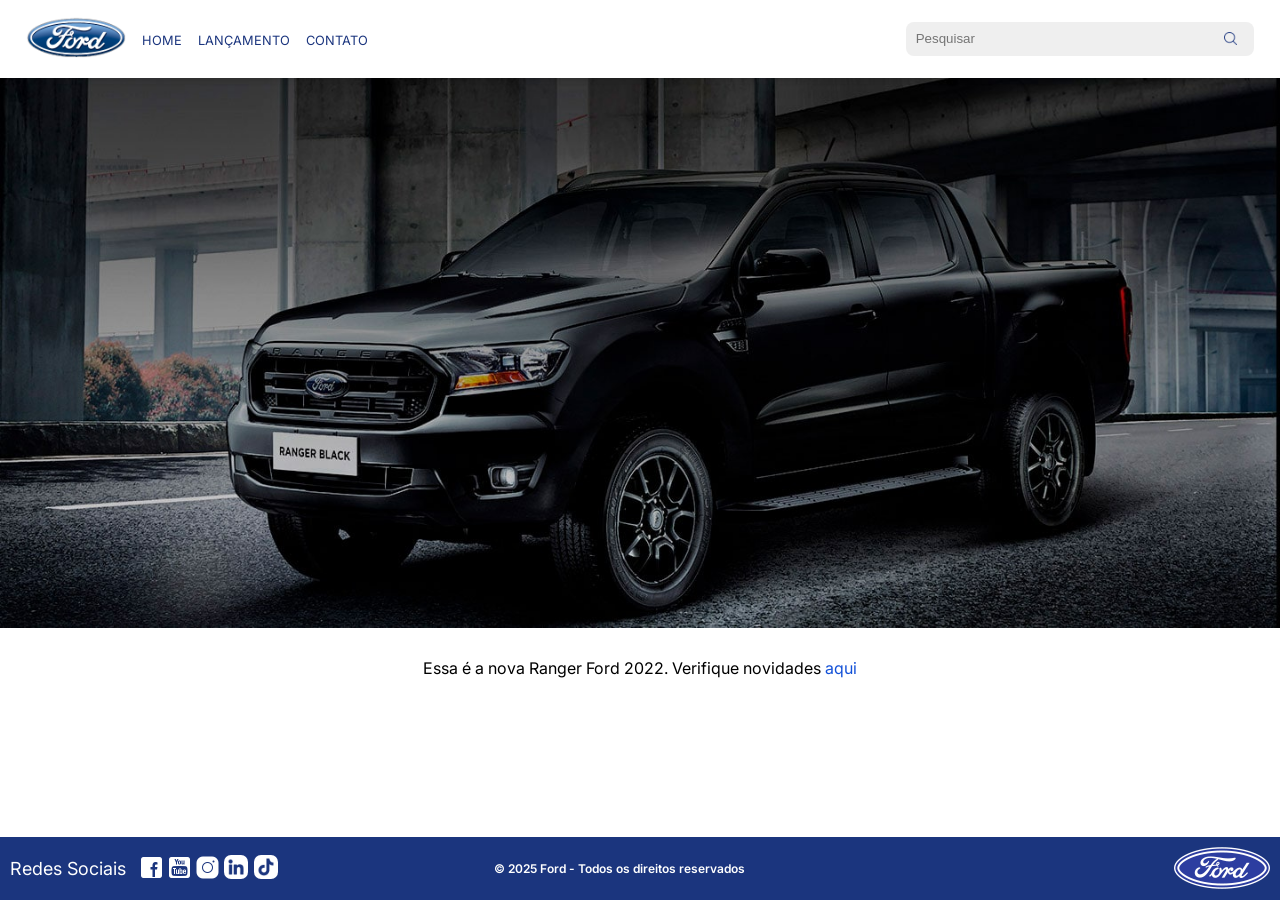
==== index.html @ cacc764f "Projeto inicial Ford" ====
<!DOCTYPE html>
<html lang="pt-br">
<head>
    <meta charset="UTF-8">
    <meta name="viewport" content="width=device-width, initial-scale=1.0">
    <title>Ford | Home</title>
    <link rel="stylesheet" href="styles/principal.css">
    <link rel="stylesheet" href="styles/home.css">
</head>

<body>
    <header>
        <nav>
            <ul class="nav__lista">
                <li class="nav__item">
                    <a href="index.html">
                    <img class="logo-principal" src="./assets/img/logo-ford-256.png" alt="logo da ford">
                    </a>
                </li>

                <li class="nav__item">
                    <a href="index.html" class="nav__link" >HOME</a>
                </li>

                <li class="nav__item">
                    <a href="lancamento.html" class="nav__link" >LANÇAMENTO</a>
                </li>

                <li class="nav__item">
                    <a href="contato.html" class="nav__link" >CONTATO</a>
                </li>

                <li class="nav__item nav__item__form">
                    <form class="nav__form">
                        <input type="search" id="pesquisar" class="nav__input" placeholder="Pesquisar">
                    </form>
                </li>
            </ul>
        </nav>  
    </header>

    <main>
        <div class=container__principal>
            <img class="container__imagem" src="assets/img/imagem_1.jpg" alt="">
            <p >Essa é a nova Ranger Ford 2022. Verifique novidades <a href="#" class="link__principal">aqui</a></p>
        </div>    
    </main>

    <footer class="rodape">
        <div class="rodape__container">
            <h2 class="rodape__titulo">Redes Sociais</h2>

            <nav class="rodape__links">
                <a href="https://www.facebook.com/FordBrasil/" >
                <img class="logo" src="assets/img/facebook-50.png" alt="facebook">
                </a>
                
                <a href="https://www.youtube.com/user/fordbrasil" >
                <img class="logo" src="assets/img/youtube-squared-50.png" alt="youtube">
                </a>
                
                <a href="https://www.instagram.com/fordbrasil/" >
                <img class="logo" src="assets/img/instagram-logo-50.png" alt="instagram">
                </a>
                
                <a href="https://www.linkedin.com/company/ford-brasil/" >
                <img class="logo icon" src="assets/img/linkedin (5).png" alt="linkedin">
                </a>
               
                <a href="https://www.tiktok.com/@fordbrasil" >
                <img class="logo icon" src="assets/img/tiktok (1).png" alt="tiktok">
                </a>
            </nav>
        
            <p class="copyright">&copy; 2025 Ford - Todos os direitos reservados</p>
            <img class="rodape__logo" src="assets/img/ford-96.png" alt="logo da ford">
        
        </div>
    </footer>
</body>
</html>
---- styles/principal.css ----
@import url('https://fonts.googleapis.com/css2?family=Inter:opsz@14..32&display=swap');

* {
    margin: 0;
    padding: 0;
    box-sizing: border-box;
}

:root {
    
    --cor-principal: #FFFFFF;
    --cor-secundaria: #1351d8;
    --cor-terciaria:  #1b357e;
    --fonte-principal: "Inter", sans-serif;
}

body {
    display: flex;
    flex-direction: column;
    min-height: 100vh;
    width: 100%;
    background-color: var(--cor-principal);
    font-family: var(--fonte-principal);
}

header {
    position: fixed;
    margin: 0 auto;
    width: 100%;
    box-shadow: 0 2px 5px rgba(0, 0, 0, 0.1);
    background-color: var(--cor-principal);

}

.nav__lista{
    display: flex;
    align-items: center;
    gap: 1em;
    justify-content:flex-start;
    padding: 1rem 0;
    list-style-type: none;
    flex-wrap: wrap;
    margin: 0 2%;
}

.logo-principal{
    max-width: 100px;
}

.nav__link {
    text-decoration: none;
    color: var(--cor-terciaria);
    font-size: 0.8rem;
    font-weight: 400;
    display: inline-block;
    transition: transform 0.4s;
}
    
.nav__link:hover {
    color: var(--cor-secundaria);
    transform: translateY(-2px);
}

.nav__item__form {
    flex: 0.4;
    margin-left: auto;
}
    
.nav__input {
    width: 100%;
    border-radius: 0.5rem;
    box-shadow: none;
    border: none;
    background-color: #EFEFEF;
    padding: 0.6rem;
    background-image: url("../assets/img/search-interface-symbol.png");
    background-size: 1em;
    background-repeat: no-repeat;
    background-position: 95% center;
    cursor: text;
}
  
main{
    height: 100vh;
    flex: 1;
    display: flex;
    text-align: center;
    padding-top: 70px ;
    flex-direction: column;
} 
    
.rodape {
    background-color: var(--cor-terciaria);
    color: var(--cor-principal);
    font-size: 12px;
    font-weight: 400;
    margin-top: auto;
    text-align: left;
    padding: 10px;
}

.rodape__container {
    display: flex;
    align-items: center;
    flex-wrap: wrap;
}
   
.rodape__titulo {
    font-family: var(--fonte-principal);
    font-weight: 400;
    margin-right: 1%;
}
    
.rodape__links {
    display: flex;
    align-items: center;
    gap: 3px;
   
}
 
.logo {
    max-width: 25px;
    height: auto;
}

.icon {
    border-radius: 7px;
    max-width: 24px;
    margin-right: 2px;
    margin-left: 1px;
}
   
.copyright {
    margin: 0 auto;
    font-family: var(--fonte-principal);
    font-weight: 600;
}

.rodape__logo {
    margin-left: auto;
}
 
.checkbox {
    max-width: 1000px;
}

.botao {
    display: block;
    margin: 2rem auto 0;
    padding: 1rem 3rem;
    background: #007bff;
    color: white;
    border: none;
    border-radius: 7px;
    font-size: 1.1rem;
    cursor: pointer;
    transition: all 0.3s ease;
    font-family: var(--fonte-principal);
} 

.botao:hover {
    background: var(--cor-terciaria);
    transform: translateY(-2px);
    box-shadow: 0 5px 15px rgba(0, 123, 255, 0.3);
}

@media screen and (max-width:1200px) {
    .nav__lista {
        row-gap: 2rem;
        gap: 0.8em;
    }

    .nav__item__form {
        flex: 1 1 100%;
        text-align: center;
    }
     
    .container__principal {
        margin-top: 4%;
    }
}

@media screen and (max-width:730px) {
    .container__principal {
        margin-top: 7%;
    }
   
    .container__tabela {
    margin: 0 auto;
    }  
        
    table, tr, td {
    display: block;
    width: 100%;
    }
} 


@media screen and (max-width:480px) {
    
    .container__principal {
        margin-top: 11%;
    }
    
    .container__tabela {
        margin-left: 0;
        padding: 1em;
    }

    table, tr, td {
        display: block;
        width: 100%;
    }

    .tabela__coluna {
        padding: 10px 0;
        margin-bottom: 20px;
    }

    td img {
        max-width: 100%;
        border-radius: 50px;
    }

    .tabela__info {
        align-items: center;
        gap: 2px;
    }
    
    .tabela__info__texto {
        text-align: center;
        padding: 0 10px;
    }

    .checkbox {
        width: 25px;
        height: 25px;
        
    }

    .botao {
        padding: 0.8rem 2rem;
        font-size: 1rem;
        margin-top: 1rem;
    }
    
    .formulario {
       margin-left: 0;
       margin-right: 25%;
    }

    form {
        width: 100%;
        max-width: 100%;
        display: flex;
        flex-direction: column;
        align-items: center; /* Centraliza horizontalmente */
    }

    .campo {
        width: 100%; /* Ocupa largura total */
        max-width: 300px;
    }

    input, select, textarea {
        width: 100%; /* Elementos ocupam largura total */
        max-width: 250px;
    }

    select {
        padding-right: 1em;
        
    }

    .rodape__logo{
        max-width: 70px;
        height: auto;
    }
     
    
     .copyright {
        order: 1;
        margin: 0 auto;
    }  
}
        






  





  
    
    
    
    





    



       











      
    
   







    











   



 
 
  
    




    

    
   



  
    
    
    

   



  
   
    
    
    
   
   

   
    
    




    

    





    
    
 

   
   







/* @media (max-width: 768px) {
    .cabecalho {
        flex-direction: column;
        padding: 1rem;
    }

    .cabecalho__menu {
        margin-top: 1rem;
        flex-wrap: wrap;
        justify-content: center;
    }

    iframe {
        height: 300px;
    }

    td {
        display: block;
        width: 100%;
        margin-bottom: 2rem;
    }

    tr {
        display: flex;
        flex-wrap: wrap;
    }

    .container__tabela {
        padding: 1rem;
    }
}

@media (max-width: 480px) {
    .cabecalho__menu__links {
        font-size: 0.9rem;
    }

    .apresentacao {
        margin-top: 140px;
    }

    .container__botao {
        width: 100%;
    }
} */
---- styles/home.css ----
.container__principal {
    margin-bottom: 2%;
}

.container__imagem {
    max-width: 100%;
    height: auto;
    margin-bottom: 2%;
}
    

.link__principal {
    text-decoration: none;
    color: var(--cor-secundaria);
}
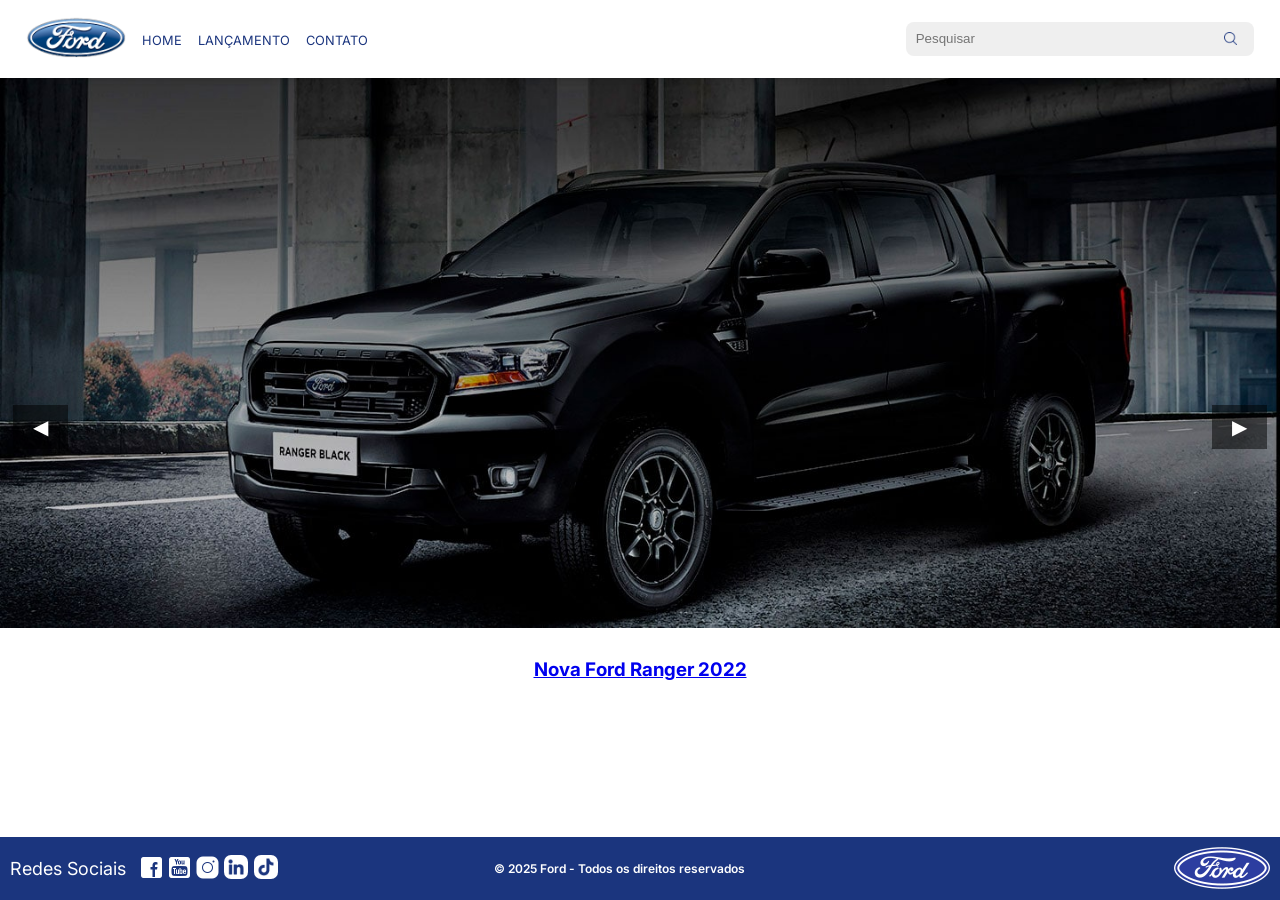
==== commit c761a397: "Adicionar JS" ====
--- a/index.html
+++ b/index.html
@@ -40,10 +40,19 @@
     </header>
 
     <main>
-        <div class=container__principal>
-            <img class="container__imagem" src="assets/img/imagem_1.jpg" alt="">
-            <p >Essa é a nova Ranger Ford 2022. Verifique novidades <a href="#" class="link__principal">aqui</a></p>
+        <div class="container__principal carrossel">
+
+            <button class="carrossel__botao botao-anterior">&#9664;</button>
+            <button class="carrossel__botao botao-proximo">&#9654;</button>
+
+            <div class="carrossel-item">
+                <a id="carrosselLink" href="#" target="_blank">
+                    <img id="carrosselImagem" class="container__imagem" src="assets/img/imagem_1.jpg" alt="">
+                    <h3 id="carrosselTitulo">Imagem 1</h3>
+                </a>
+            </div>  
         </div>    
+           
     </main>
 
     <footer class="rodape">
@@ -77,6 +86,7 @@
         
         </div>
     </footer>
+    <script src="./JavaScript/carrosel.js"></script>
 </body>
 </html>
             
--- a/styles/principal.css
+++ b/styles/principal.css
@@ -154,15 +154,22 @@
     border-radius: 7px;
     font-size: 1.1rem;
     cursor: pointer;
+    font-family: var(--fonte-principal);
+
     transition: all 0.3s ease;
-    font-family: var(--fonte-principal);
 } 
 
-.botao:hover {
+.in-mouseover-btn {
     background: var(--cor-terciaria);
     transform: translateY(-2px);
     box-shadow: 0 5px 15px rgba(0, 123, 255, 0.3);
 }
+
+/* .botao:hover {
+    background: var(--cor-terciaria);
+    transform: translateY(-2px);
+    box-shadow: 0 5px 15px rgba(0, 123, 255, 0.3);
+} */
 
 @media screen and (max-width:1200px) {
     .nav__lista {
--- a/styles/home.css
+++ b/styles/home.css
@@ -6,6 +6,8 @@
     max-width: 100%;
     height: auto;
     margin-bottom: 2%;
+
+    
 }
     
 
@@ -14,4 +16,27 @@
     color: var(--cor-secundaria);
 }
    
-  
+.carrossel__botao {
+    position: absolute;
+    top: 45%;
+   
+    background-color: rgba(0, 0, 0, 0.5);
+    color: white;
+    border: none;
+    padding: 10px 20px;
+    cursor: pointer;
+    font-size: 20px;
+    transition: background-color 0.3s;
+}
+
+.carrossel__botao:hover {
+    background-color: rgba(0, 0, 0, 0.8);
+}
+
+.botao-anterior {
+    left: 1%
+}
+
+.botao-proximo {
+    right: 1%;
+}
